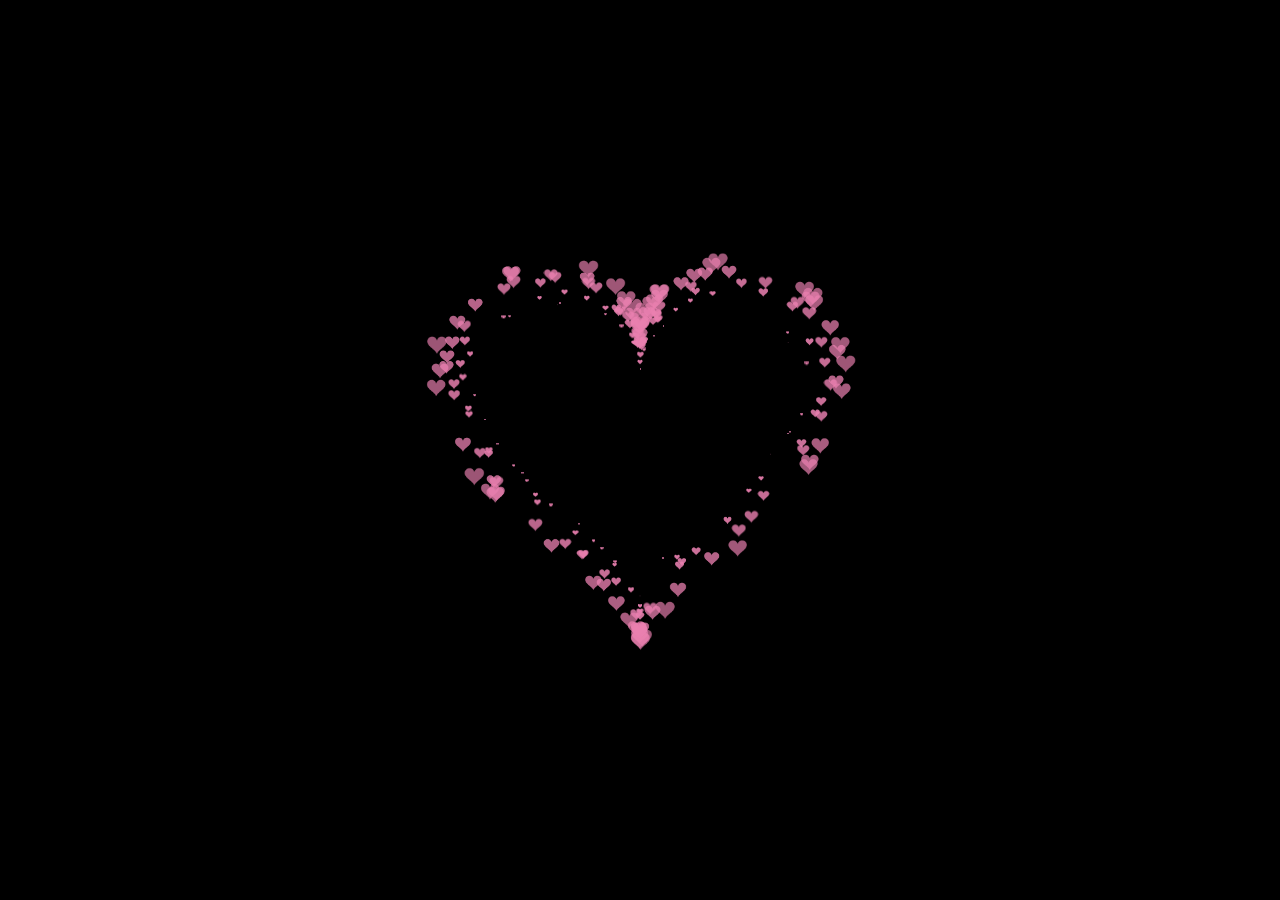
==== jiyu.html @ 8b95dfbc "Create jiyu.html" ====
<!DOCTYPE HTML PUBLIC "-//W3C//DTD HTML 4.0 Transitional//EN">
<html>
 <head>
  <title> New Document </title>
  <meta NAME="Generator" CONTENT="EditPlus">
  <meta NAME="Author" CONTENT="">
  <meta NAME="Keywords" CONTENT="">
  <meta NAME="Description" CONTENT="">
  <style>
  html, body {
  height: 100%;
  padding: 0;
  margin: 0;
  background: #000;
}
canvas {
  position: absolute;
  width: 100%;
  height: 100%;
}
  </style>
 </head>

 <body>
  <canvas id="pinkboard"></canvas>
  <script>
  /*
 * Settings
 */
var settings = {
  particles: {
    length:   500, // maximum amount of particles
    duration:   2, // particle duration in sec
    velocity: 100, // particle velocity in pixels/sec
    effect: -0.75, // play with this for a nice effect
    size:      30, // particle size in pixels
  },
};

/*
 * RequestAnimationFrame polyfill by Erik Möller
 */
(function(){var b=0;var c=["ms","moz","webkit","o"];for(var a=0;a<c.length&&!window.requestAnimationFrame;++a){window.requestAnimationFrame=window[c[a]+"RequestAnimationFrame"];window.cancelAnimationFrame=window[c[a]+"CancelAnimationFrame"]||window[c[a]+"CancelRequestAnimationFrame"]}if(!window.requestAnimationFrame){window.requestAnimationFrame=function(h,e){var d=new Date().getTime();var f=Math.max(0,16-(d-b));var g=window.setTimeout(function(){h(d+f)},f);b=d+f;return g}}if(!window.cancelAnimationFrame){window.cancelAnimationFrame=function(d){clearTimeout(d)}}}());

/*
 * Point class
 */
var Point = (function() {
  function Point(x, y) {
    this.x = (typeof x !== 'undefined') ? x : 0;
    this.y = (typeof y !== 'undefined') ? y : 0;
  }
  Point.prototype.clone = function() {
    return new Point(this.x, this.y);
  };
  Point.prototype.length = function(length) {
    if (typeof length == 'undefined')
      return Math.sqrt(this.x * this.x + this.y * this.y);
    this.normalize();
    this.x *= length;
    this.y *= length;
    return this;
  };
  Point.prototype.normalize = function() {
    var length = this.length();
    this.x /= length;
    this.y /= length;
    return this;
  };
  return Point;
})();

/*
 * Particle class
 */
var Particle = (function() {
  function Particle() {
    this.position = new Point();
    this.velocity = new Point();
    this.acceleration = new Point();
    this.age = 0;
  }
  Particle.prototype.initialize = function(x, y, dx, dy) {
    this.position.x = x;
    this.position.y = y;
    this.velocity.x = dx;
    this.velocity.y = dy;
    this.acceleration.x = dx * settings.particles.effect;
    this.acceleration.y = dy * settings.particles.effect;
    this.age = 0;
  };
  Particle.prototype.update = function(deltaTime) {
    this.position.x += this.velocity.x * deltaTime;
    this.position.y += this.velocity.y * deltaTime;
    this.velocity.x += this.acceleration.x * deltaTime;
    this.velocity.y += this.acceleration.y * deltaTime;
    this.age += deltaTime;
  };
  Particle.prototype.draw = function(context, image) {
    function ease(t) {
      return (--t) * t * t + 1;
    }
    var size = image.width * ease(this.age / settings.particles.duration);
    context.globalAlpha = 1 - this.age / settings.particles.duration;
    context.drawImage(image, this.position.x - size / 2, this.position.y - size / 2, size, size);
  };
  return Particle;
})();

/*
 * ParticlePool class
 */
var ParticlePool = (function() {
  var particles,
      firstActive = 0,
      firstFree   = 0,
      duration    = settings.particles.duration;
  
  function ParticlePool(length) {
    // create and populate particle pool
    particles = new Array(length);
    for (var i = 0; i < particles.length; i++)
      particles[i] = new Particle();
  }
  ParticlePool.prototype.add = function(x, y, dx, dy) {
    particles[firstFree].initialize(x, y, dx, dy);
    
    // handle circular queue
    firstFree++;
    if (firstFree   == particles.length) firstFree   = 0;
    if (firstActive == firstFree       ) firstActive++;
    if (firstActive == particles.length) firstActive = 0;
  };
  ParticlePool.prototype.update = function(deltaTime) {
    var i;
    
    // update active particles
    if (firstActive < firstFree) {
      for (i = firstActive; i < firstFree; i++)
        particles[i].update(deltaTime);
    }
    if (firstFree < firstActive) {
      for (i = firstActive; i < particles.length; i++)
        particles[i].update(deltaTime);
      for (i = 0; i < firstFree; i++)
        particles[i].update(deltaTime);
    }
    
    // remove inactive particles
    while (particles[firstActive].age >= duration && firstActive != firstFree) {
      firstActive++;
      if (firstActive == particles.length) firstActive = 0;
    }
    
    
  };
  ParticlePool.prototype.draw = function(context, image) {
    // draw active particles
    if (firstActive < firstFree) {
      for (i = firstActive; i < firstFree; i++)
        particles[i].draw(context, image);
    }
    if (firstFree < firstActive) {
      for (i = firstActive; i < particles.length; i++)
        particles[i].draw(context, image);
      for (i = 0; i < firstFree; i++)
        particles[i].draw(context, image);
    }
  };
  return ParticlePool;
})();

/*
 * Putting it all together
 */
(function(canvas) {
  var context = canvas.getContext('2d'),
      particles = new ParticlePool(settings.particles.length),
      particleRate = settings.particles.length / settings.particles.duration, // particles/sec
      time;
  
  // get point on heart with -PI <= t <= PI
  function pointOnHeart(t) {
    return new Point(
      160 * Math.pow(Math.sin(t), 3),
      130 * Math.cos(t) - 50 * Math.cos(2 * t) - 20 * Math.cos(3 * t) - 10 * Math.cos(4 * t) + 25
    );
  }
  
  // creating the particle image using a dummy canvas
  var image = (function() {
    var canvas  = document.createElement('canvas'),
        context = canvas.getContext('2d');
    canvas.width  = settings.particles.size;
    canvas.height = settings.particles.size;
    // helper function to create the path
    function to(t) {
      var point = pointOnHeart(t);
      point.x = settings.particles.size / 2 + point.x * settings.particles.size / 350;
      point.y = settings.particles.size / 2 - point.y * settings.particles.size / 350;
      return point;
    }
    // create the path
    context.beginPath();
    var t = -Math.PI;
    var point = to(t);
    context.moveTo(point.x, point.y);
    while (t < Math.PI) {
      t += 0.01; // baby steps!
      point = to(t);
      context.lineTo(point.x, point.y);
    }
    context.closePath();
    // create the fill
    context.fillStyle = '#ea80b0';
    context.fill();
    // create the image
    var image = new Image();
    image.src = canvas.toDataURL();
    return image;
  })();
  
  // render that thing!
  function render() {
    // next animation frame
    requestAnimationFrame(render);
    
    // update time
    var newTime   = new Date().getTime() / 1000,
        deltaTime = newTime - (time || newTime);
    time = newTime;
    
    // clear canvas
    context.clearRect(0, 0, canvas.width, canvas.height);
    
    // create new particles
    var amount = particleRate * deltaTime;
    for (var i = 0; i < amount; i++) {
      var pos = pointOnHeart(Math.PI - 2 * Math.PI * Math.random());
      var dir = pos.clone().length(settings.particles.velocity);
      particles.add(canvas.width / 2 + pos.x, canvas.height / 2 - pos.y, dir.x, -dir.y);
    }
    
    // update and draw particles
    particles.update(deltaTime);
    particles.draw(context, image);
  }
  
  // handle (re-)sizing of the canvas
  function onResize() {
    canvas.width  = canvas.clientWidth;
    canvas.height = canvas.clientHeight;
  }
  window.onresize = onResize;
  
  // delay rendering bootstrap
  setTimeout(function() {
    onResize();
    render();
  }, 10);
})(document.getElementById('pinkboard'));
  </script>
 </body>
</html>
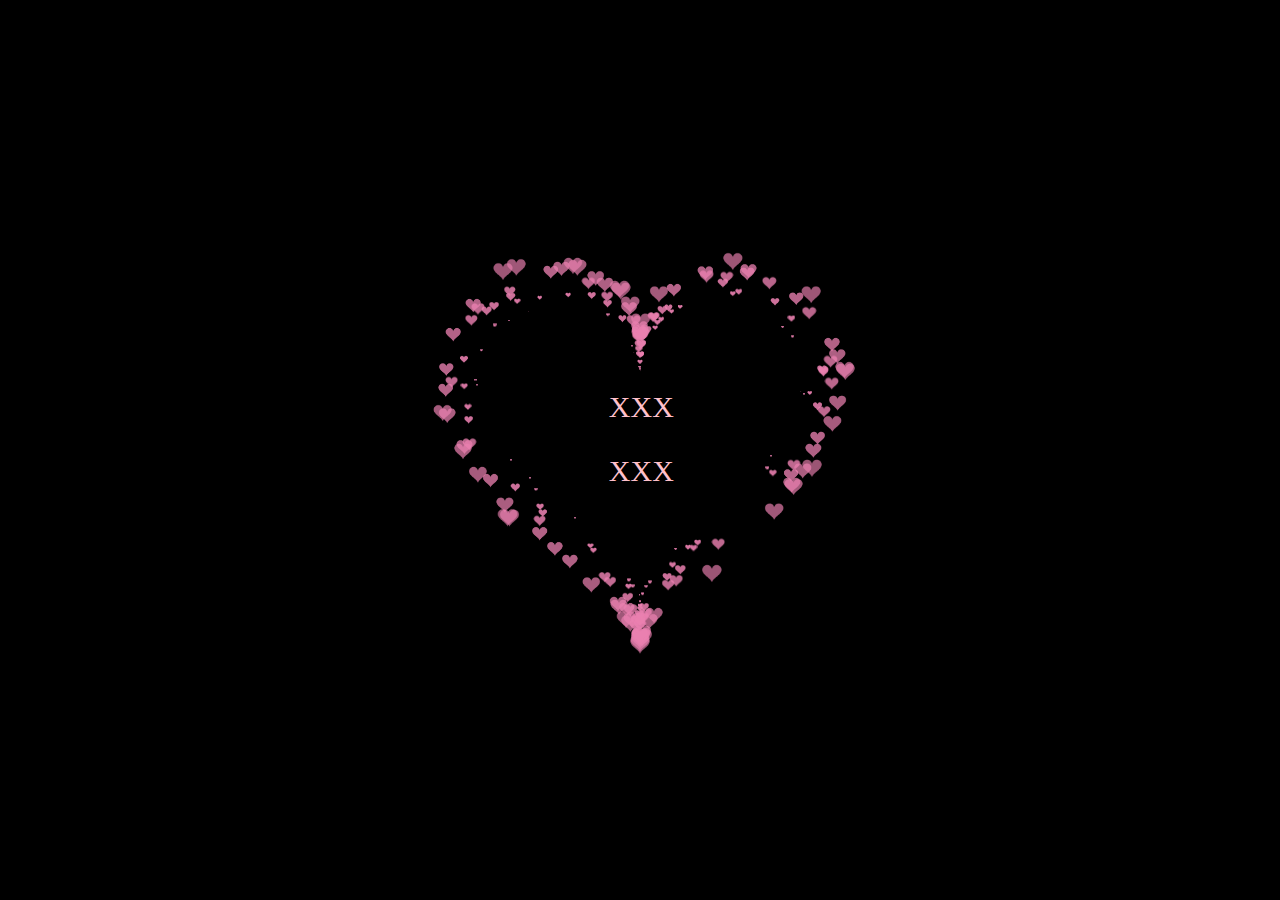
==== commit 943e7e39: "Update jiyu.html" ====
--- a/jiyu.html
+++ b/jiyu.html
@@ -18,10 +18,18 @@
   width: 100%;
   height: 100%;
 }
+.comments {
+font-size: 30px;
+position: absolute;
+left: 50%;
+top: 40%;
+transform: translate(-48%, 0);
+}
   </style>
  </head>
 
  <body>
+          <div id="contentToWrite" class="comments" style="color: pink;"><p>XXX</p><p>XXX</p></div>
   <canvas id="pinkboard"></canvas>
   <script>
   /*
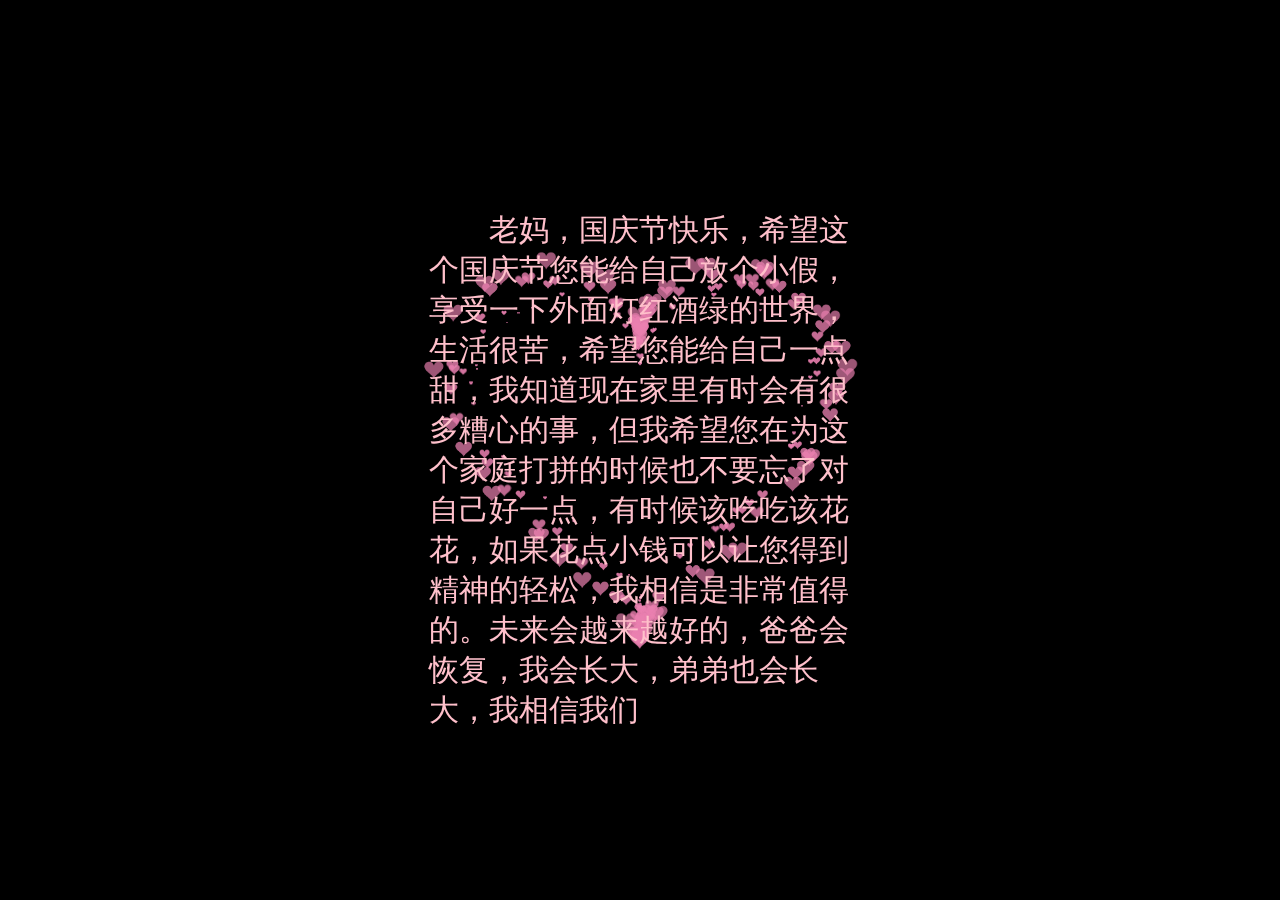
==== commit 63336d20: "Update jiyu.html" ====
--- a/jiyu.html
+++ b/jiyu.html
@@ -18,19 +18,57 @@
   width: 100%;
   height: 100%;
 }
+      #test{
+          font-family: STXinwei;
+          line-height: 40px;
+          text-indent: 2em;
+      }
+       #test2{
+          font-family: STXinwei;
+          line-height: 40px;
+      }
+       #test3{
+          font-family: STXinwei;
+          line-height: 40px;
+      }
 .comments {
 font-size: 30px;
-position: absolute;
-left: 50%;
-top: 40%;
-transform: translate(-48%, 0);
+	position: absolute;
+	left: 65%;top: 20%;
+transform: translate(-90%, 0);
 }
   </style>
  </head>
 
  <body>
-          <div id="contentToWrite" class="comments" style="color: pink;"><p>XXX</p><p>XXX</p></div>
+          
   <canvas id="pinkboard"></canvas>
+     <div id="contentToWrite" class="comments" style="color: pink;"><p id="test" ></p><p id="test2" ></p><p id="test3" align="right"></p>
+
+<!--
+         <p class="zwj">爱您。</p>
+         <p align="right">——儿子</p>
+-->
+     </div>
+<script >
+    var text = "老妈，国庆节快乐，希望这个国庆节您能给自己放个小假，享受一下外面灯红酒绿的世界，生活很苦，希望您能给自己一点甜，我知道现在家里有时会有很多糟心的事，但我希望您在为这个家庭打拼的时候也不要忘了对自己好一点，有时候该吃吃该花花，如果花点小钱可以让您得到精神的轻松，我相信是非常值得的。未来会越来越好的，爸爸会恢复，我会长大，弟弟也会长大，我相信我们一直在前进的道路上";
+    var num = text.length;
+
+    var sg =0;
+    function show() {
+        var shower = text.substr(0,sg);
+        document.getElementById("test").innerHTML = shower;
+        sg++;
+       if(sg + 1 >= num){
+            clearInterval("done");
+           document.getElementById("test2").innerHTML = '爱您。';
+           document.getElementById("test3").innerHTML = '——儿子';
+        }
+    }
+    var done=setInterval("show()",1);
+
+
+</script>
   <script>
   /*
  * Settings
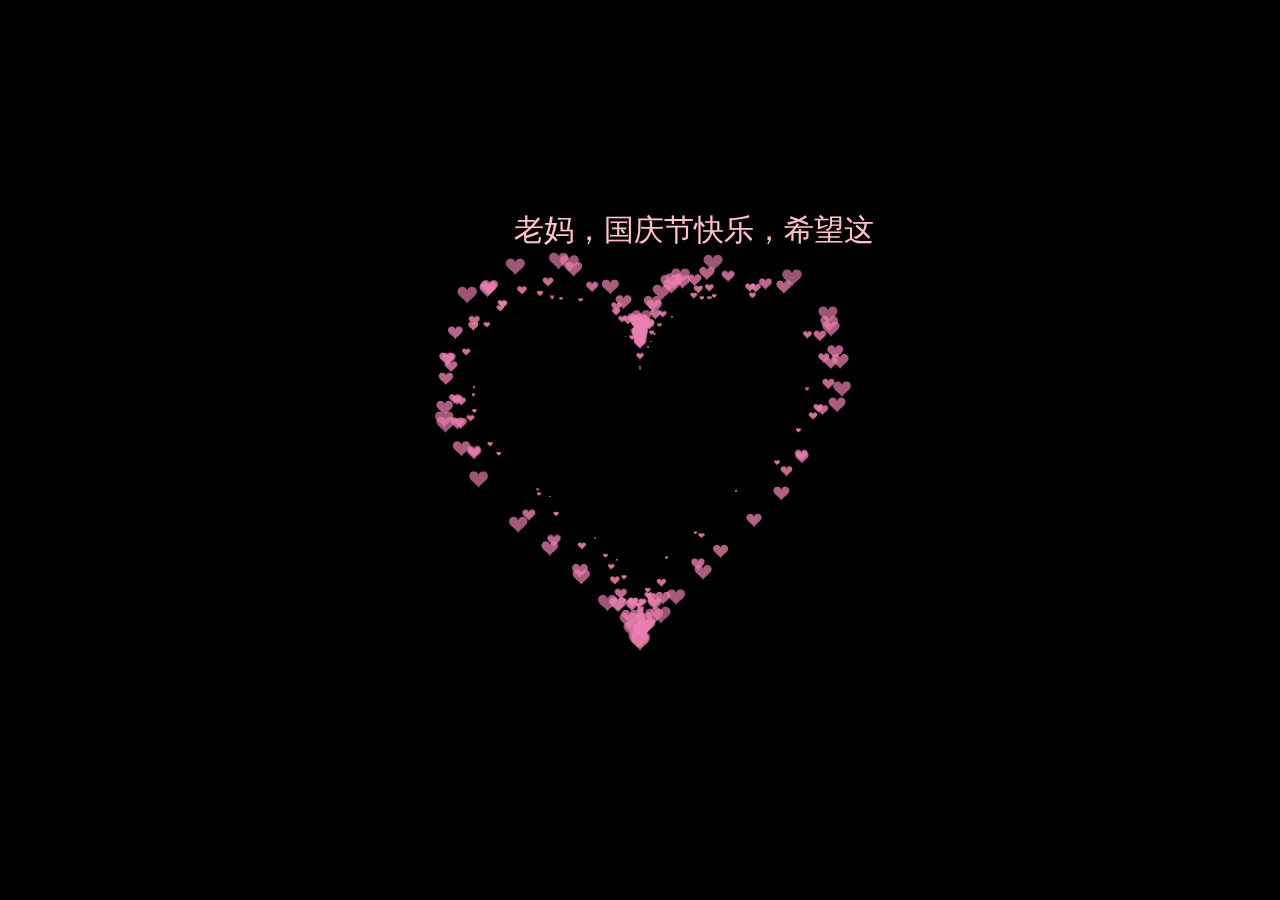
==== commit dabd552e: "Update jiyu.html" ====
--- a/jiyu.html
+++ b/jiyu.html
@@ -65,7 +65,7 @@
            document.getElementById("test3").innerHTML = '——儿子';
         }
     }
-    var done=setInterval("show()",1);
+    var done=setInterval("show()",50);
 
 
 </script>
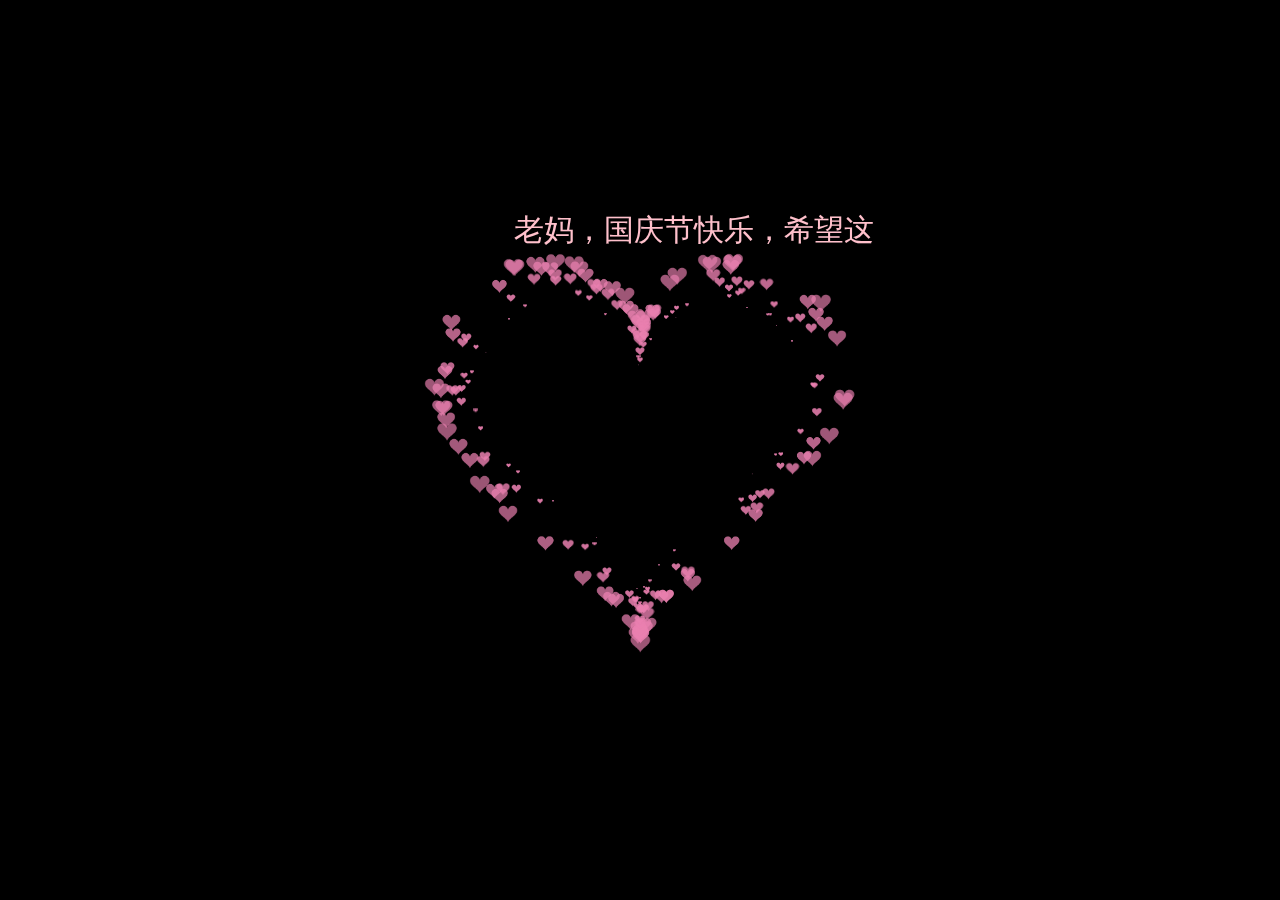
==== commit 0b804e14: "Update jiyu.html" ====
--- a/jiyu.html
+++ b/jiyu.html
@@ -1,7 +1,7 @@
 <!DOCTYPE HTML PUBLIC "-//W3C//DTD HTML 4.0 Transitional//EN">
 <html>
  <head>
-  <title> New Document </title>
+  <title> 我爱您老妈 </title>
   <meta NAME="Generator" CONTENT="EditPlus">
   <meta NAME="Author" CONTENT="">
   <meta NAME="Keywords" CONTENT="">
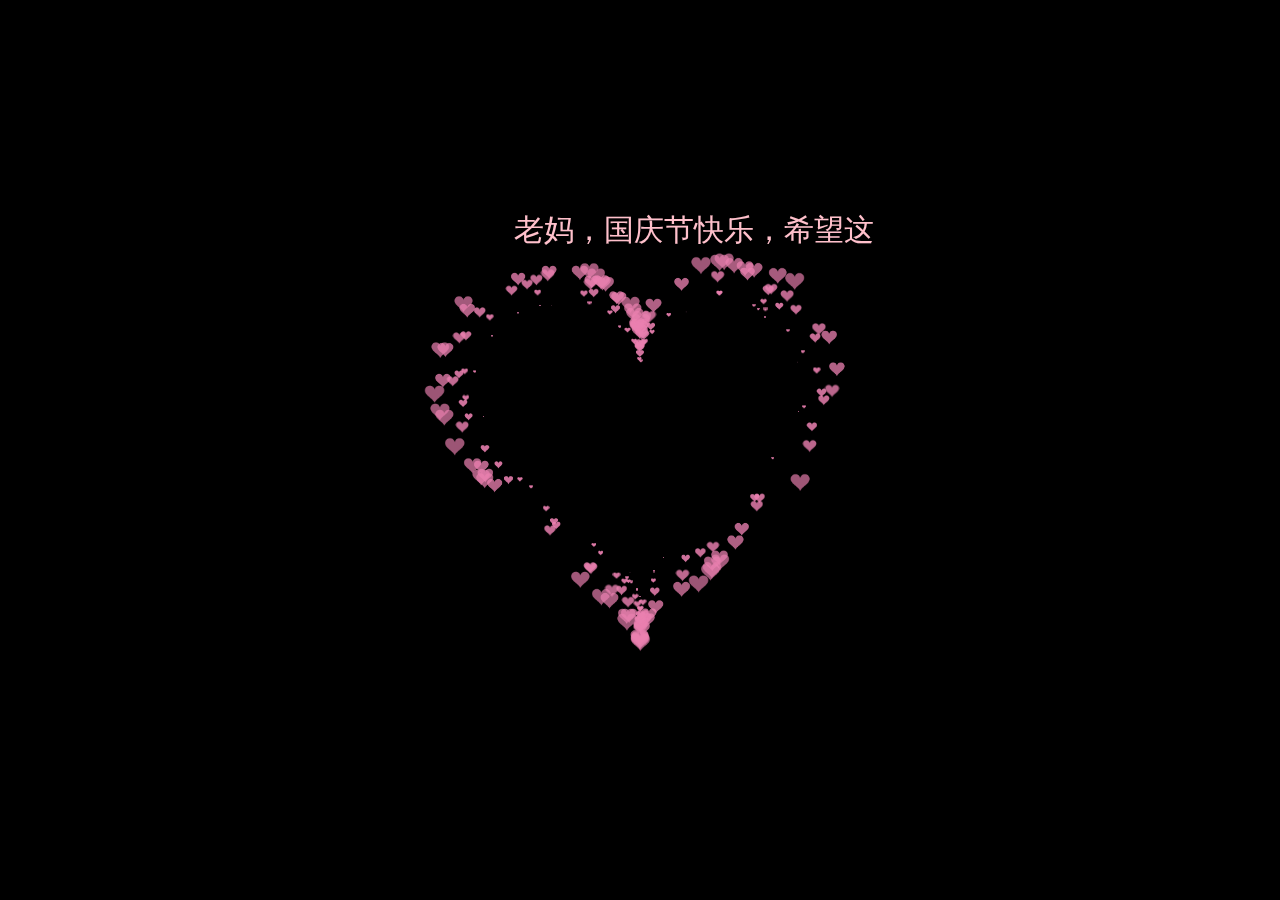
==== commit a0f7d7be: "Update jiyu.html" ====
--- a/jiyu.html
+++ b/jiyu.html
@@ -1,7 +1,7 @@
 <!DOCTYPE HTML PUBLIC "-//W3C//DTD HTML 4.0 Transitional//EN">
 <html>
  <head>
-  <title> 我爱您老妈 </title>
+  <title> 老妈，我爱您</title>
   <meta NAME="Generator" CONTENT="EditPlus">
   <meta NAME="Author" CONTENT="">
   <meta NAME="Keywords" CONTENT="">
